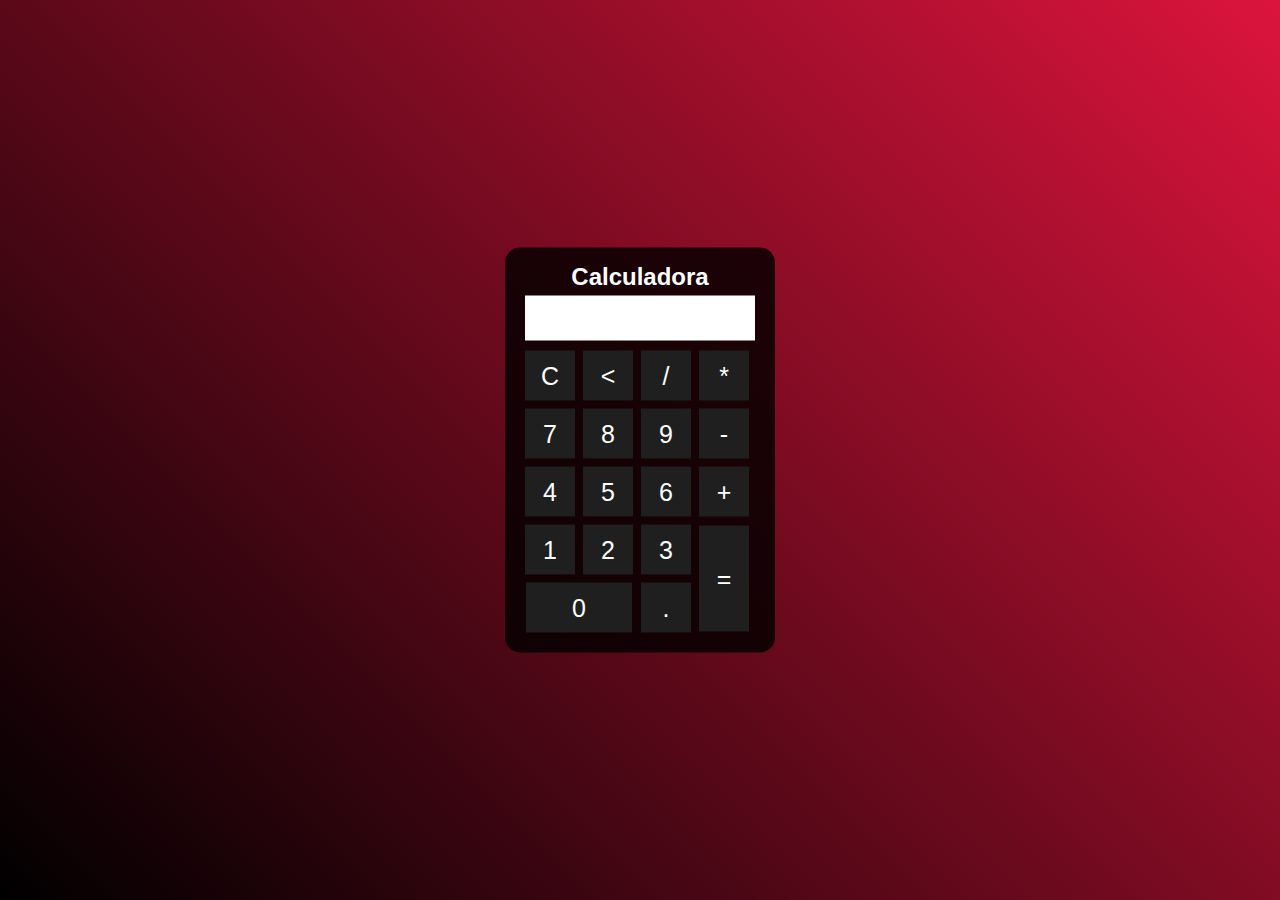
==== index.html @ 828ef607 "atualizando" ====
<!DOCTYPE html>
<html lang="pt-br">
<head>
    <meta charset="UTF-8">
    <meta http-equiv="X-UA-Compatible" content="IE=edge">
    <meta name="viewport" content="width=device-width, initial-scale=1.0">
    <title>Calculadora</title>
    <link href="css/estilo.css" "text/css" rel="stylesheet"/> 
    <script src="javascript/myscript.js"></script>
  </head>
<body>

<div class="fundo">
    <div class="calculadora">
      <h2>Calculadora</h2>
      <p id = "resultado"></p>
      <table>
        <tr>
          <td><button class="botao" onclick="limpar()">C</button></td>
          <td><button class="botao" onclick="apagar()"><</button></td>
          <td><button class="botao" onclick="insert('/')">/</button></td>
          <td><button class="botao" onclick="insert('*')">*</button></td>
        </tr>

        <tr>
          <td><button class="botao" onclick="insert('7')">7</button></td>
          <td><button class="botao" onclick="insert('8')">8</button></td>
          <td><button class="botao" onclick="insert('9')">9</button></td>
          <td><button class="botao" onclick="insert('-')">-</button></td>
        </tr>

        <tr>
          <td><button class="botao" onclick="insert('4')">4</button></td>
          <td><button class="botao" onclick="insert('5')">5</button></td>
          <td><button class="botao" onclick="insert('6')">6</button></td>
          <td><button class="botao" onclick="insert('+')">+</button></td>
        </tr>

        <tr>
          <td><button class="botao" onclick="insert('1')">1</button></td>
          <td><button class="botao" onclick="insert('2')">2</button></td>
          <td><button class="botao" onclick="insert('3')">3</button></td>
          <td rowspan="2"><button class="botao1" onclick="calcular()">=</button></td>
        </tr>

        <tr>
          <td colspan="2"><button class="botao2" onclick="insert('0')">0</button></td>
          <td><button class="botao" onclick="insert('.')">.</button></td>
        </tr>
      </table>
    </div>
  </div>

</body>

</html>
---- css/estilo.css ----
*{
margin:0;
padding: 0;
}

.fundo{
  background-image: linear-gradient(45deg, black, crimson);
  height: 100vh;
  color: #fff;
  font-family: Arial, Helvetica, sans-serif;
  text-align: center;
  }

.calculadora{
  position: absolute;
  background-color:rgba(0,0,0, 0.8);
  top: 50%;
  left: 50%;
  transform: translate(-50%, -50%);
  border-radius: 15px;
  padding: 15px;
}

.botao, .botao1, .botao2{
  width: 50px;
  height: 50px;
  font-size: 25px;
  margin: 3px;
  cursor: pointer;
  background-color: rgb(31, 31, 31);
  border: none;
  color: #fff;
}
.botao1{
  height: 106px;  
}

.botao2{
  width: 106px; 
}

.botao:hover, .botao1:hover, .botao2:hover {
  background-color: black;
}

#resultado{
  background-color: white;
  width: 220px;
  height: 35px;
  margin: 5px;
  font-size: 25px;
  color: black;
  text-align: right;
  padding: 5px;
}
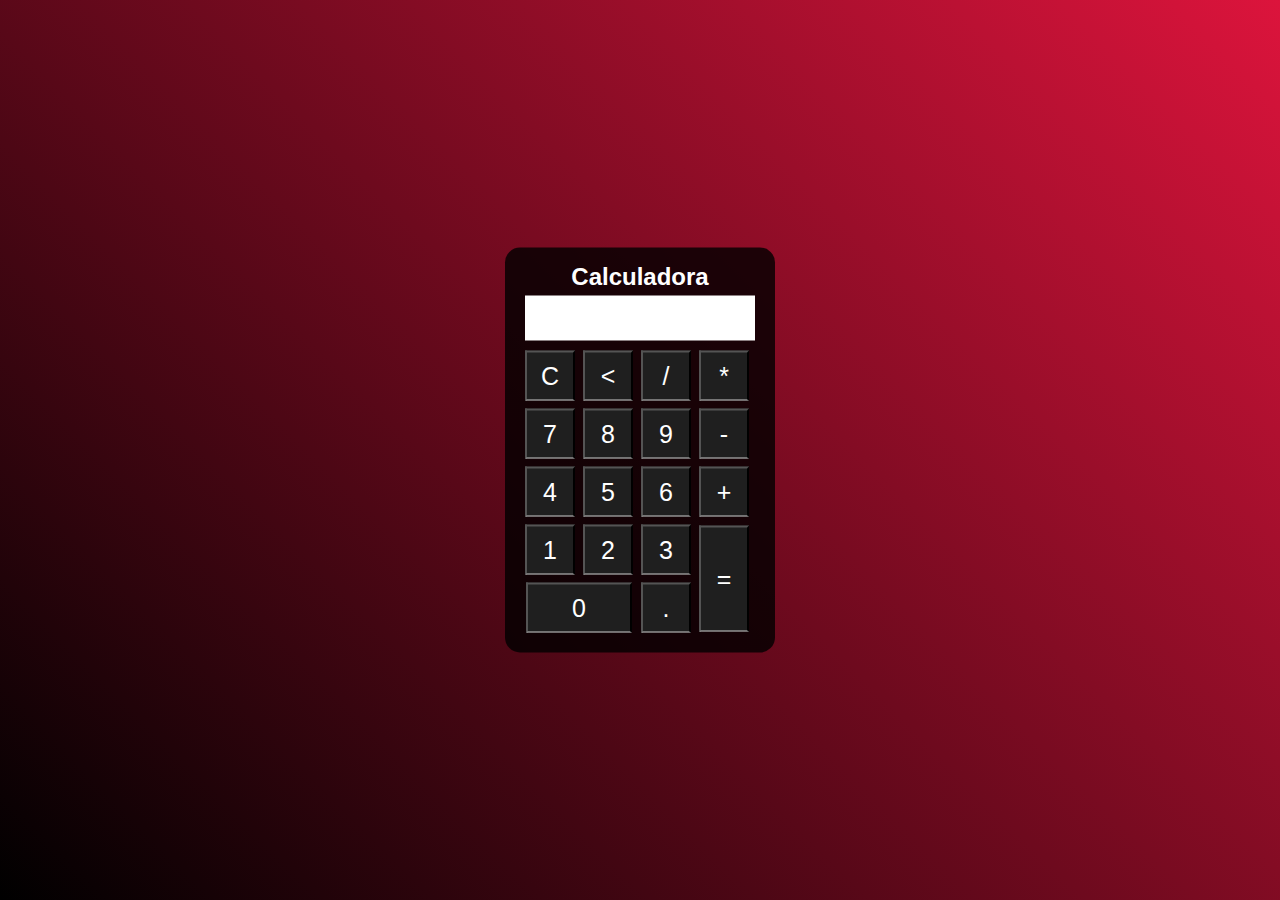
==== commit ff5a2616: "atualizando" ====
--- a/index.html
+++ b/index.html
@@ -5,8 +5,8 @@
     <meta http-equiv="X-UA-Compatible" content="IE=edge">
     <meta name="viewport" content="width=device-width, initial-scale=1.0">
     <title>Calculadora</title>
-    <link href="css/estilo.css" "text/css" rel="stylesheet"/> 
-    <script src="javascript/myscript.js"></script>
+    <link href="css/estilo1.css" "text/css" rel="stylesheet"/> 
+    <script src="javascript/script.js"></script>
   </head>
 <body>
 
--- a/css/estilo1.css
+++ b/css/estilo1.css
@@ -0,0 +1,56 @@
+*{
+margin:0;
+padding: 0;
+}
+
+.fundo{
+  background-image: linear-gradient(45deg, black, crimson);
+  height: 100vh;
+  color: #fff;
+  font-family: Arial, Helvetica, sans-serif;
+  text-align: center;
+  }
+
+.calculadora{
+  position: absolute;
+  background-color:rgba(0,0,0, 0.8);
+  top: 50%;
+  left: 50%;
+  transform: translate(-50%, -50%);
+  border-radius: 15px;
+  padding: 15px;
+}
+
+.botao, .botao1, .botao2{
+  width: 50px;
+  height: 50px;
+  font-size: 25px;
+  margin: 3px;
+  cursor: pointer;
+  background-color: rgb(31, 31, 31);
+  border-bottom: 1px solid #ccc;  
+  color: #fff;
+}
+.botao1{
+  height: 106px;  
+}
+
+.botao2{
+  width: 106px; 
+}
+
+.botao:hover, .botao1:hover, .botao2:hover {
+  background-color: black;
+}
+
+#resultado{
+  background-color: white;
+  width: 220px;
+  height: 35px;
+  margin: 5px;
+  font-size: 25px;
+  color: black;
+  text-align: right;
+  padding: 5px;
+}
+
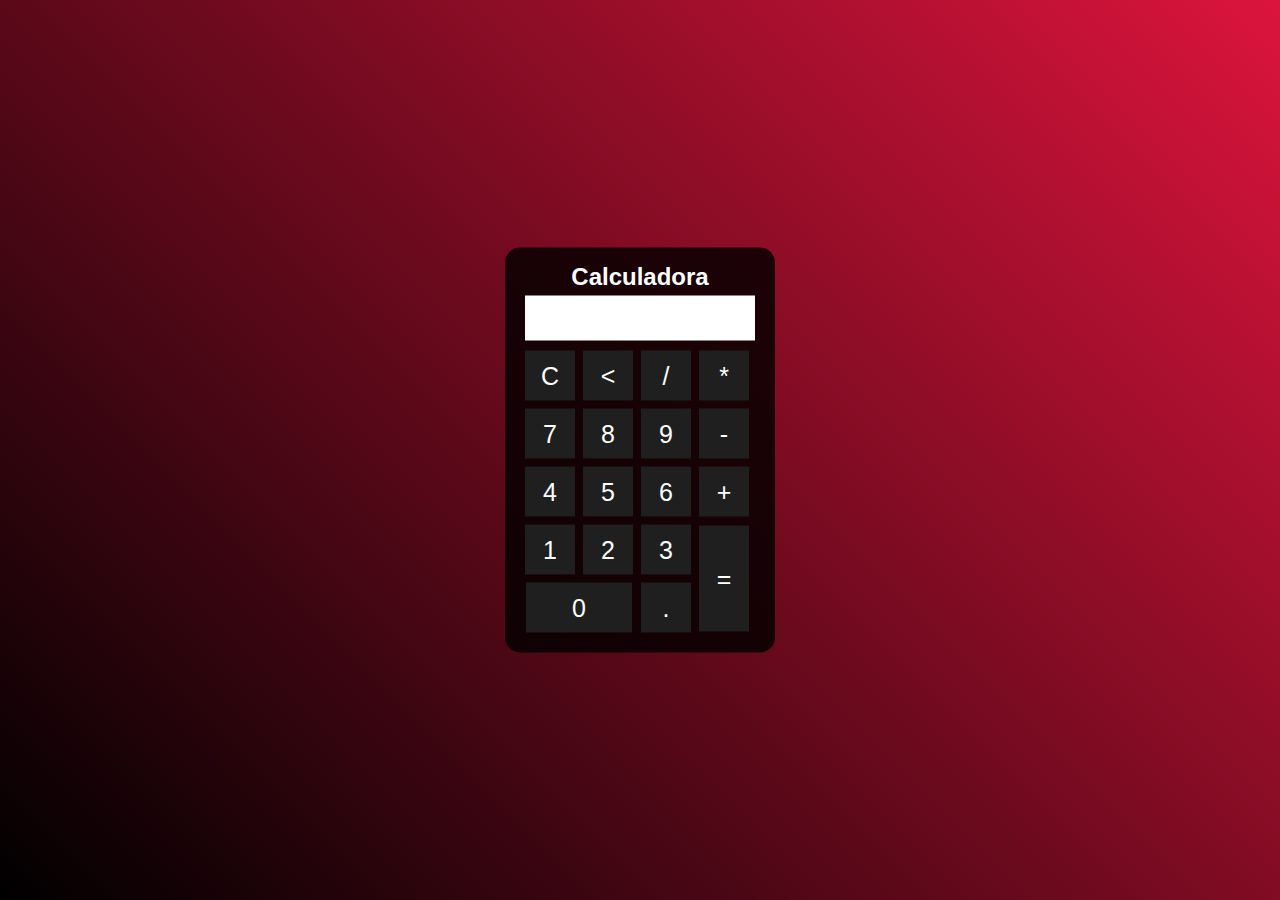
==== commit 9f83a034: "Atualizar" ====
--- a/index.html
+++ b/index.html
@@ -4,8 +4,8 @@
     <meta charset="UTF-8">
     <meta http-equiv="X-UA-Compatible" content="IE=edge">
     <meta name="viewport" content="width=device-width, initial-scale=1.0">
-    <title>Calculadora</title>
-    <link href="css/estilo1.css" "text/css" rel="stylesheet"/> 
+    <title>Calculadora antiga</title>
+    <link href="css/estilo.css" "text/css" rel="stylesheet"/> 
     <script src="javascript/script.js"></script>
   </head>
 <body>
--- a/css/estilo.css
+++ b/css/estilo.css
@@ -0,0 +1,56 @@
+*{
+margin:0;
+padding: 0;
+}
+
+.fundo{
+  background-image: linear-gradient(45deg, black, crimson);
+  height: 100vh;
+  color: #fff;
+  font-family: Arial, Helvetica, sans-serif;
+  text-align: center;
+  }
+
+.calculadora{
+  position: absolute;
+  background-color:rgba(0,0,0, 0.8);
+  top: 50%;
+  left: 50%;
+  transform: translate(-50%, -50%);
+  border-radius: 15px;
+  padding: 15px;
+}
+
+.botao, .botao1, .botao2{
+  width: 50px;
+  height: 50px;
+  font-size: 25px;
+  margin: 3px;
+  cursor: pointer;
+  background-color: rgb(31, 31, 31);
+  border: none;
+  color: #fff;
+}
+.botao1{
+  height: 106px;  
+}
+
+.botao2{
+  width: 106px; 
+}
+
+.botao:hover, .botao1:hover, .botao2:hover {
+  background-color: black;
+}
+
+#resultado{
+  background-color: white;
+  width: 220px;
+  height: 35px;
+  margin: 5px;
+  font-size: 25px;
+  color: black;
+  text-align: right;
+  padding: 5px;
+}
+
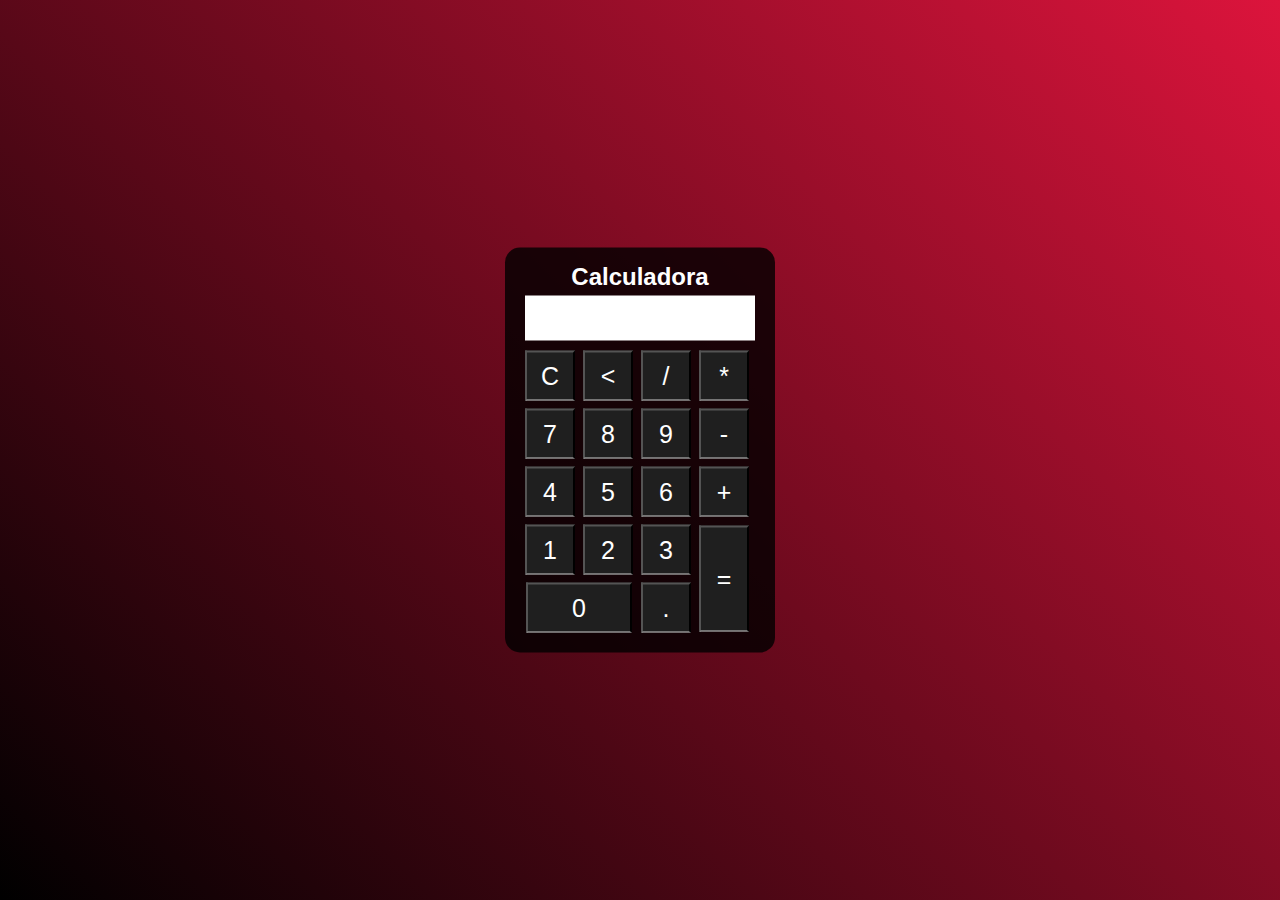
==== commit 8778e67a: "Update index.html" ====
--- a/index.html
+++ b/index.html
@@ -5,8 +5,8 @@
     <meta http-equiv="X-UA-Compatible" content="IE=edge">
     <meta name="viewport" content="width=device-width, initial-scale=1.0">
     <title>Calculadora antiga</title>
-    <link href="css/estilo.css" "text/css" rel="stylesheet"/> 
-    <script src="javascript/script.js"></script>
+    <link rel="shortcut icon" href="favicon/logoejm.ico" type="image/x-icon">
+    <link rel="stylesheet" "text/css" href="css/estiloc.css">
   </head>
 <body>
 
@@ -51,6 +51,7 @@
     </div>
   </div>
 
+  <script src="javascript/script.js"></script>
 </body>
 
 </html>--- a/css/estiloc.css
+++ b/css/estiloc.css
@@ -0,0 +1,56 @@
+*{
+margin:0;
+padding: 0;
+}
+
+.fundo{
+  background-image: linear-gradient(45deg, black, crimson);
+  height: 100vh;
+  color: #fff;
+  font-family: Arial, Helvetica, sans-serif;
+  text-align: center;
+  }
+
+.calculadora{
+  position: absolute;
+  background-color:rgba(0,0,0, 0.8);
+  top: 50%;
+  left: 50%;
+  transform: translate(-50%, -50%);
+  border-radius: 15px;
+  padding: 15px;
+}
+
+.botao, .botao1, .botao2{
+  width: 50px;
+  height: 50px;
+  font-size: 25px;
+  margin: 3px;
+  cursor: pointer;
+  background-color: rgb(31, 31, 31);
+  border-bottom: 1px solid #ccc;  
+  color: #fff;
+}
+.botao1{
+  height: 106px;  
+}
+
+.botao2{
+  width: 106px; 
+}
+
+.botao:hover, .botao1:hover, .botao2:hover {
+  background-color: black;
+}
+
+#resultado{
+  background-color: white;
+  width: 220px;
+  height: 35px;
+  margin: 5px;
+  font-size: 25px;
+  color: black;
+  text-align: right;
+  padding: 5px;
+}
+
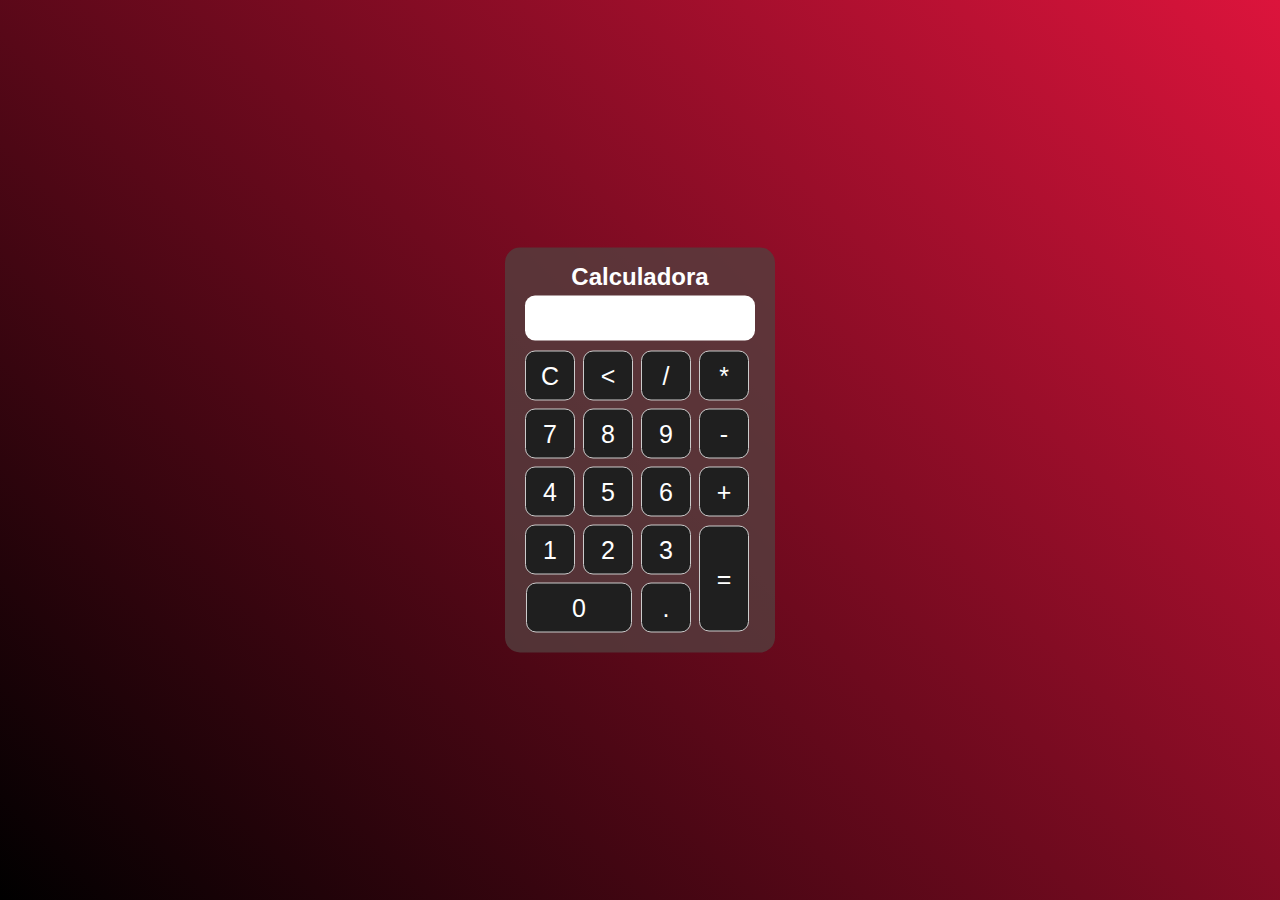
==== commit 9e7d79bf: "Update - index.html" ====
--- a/index.html
+++ b/index.html
@@ -4,7 +4,7 @@
     <meta charset="UTF-8">
     <meta http-equiv="X-UA-Compatible" content="IE=edge">
     <meta name="viewport" content="width=device-width, initial-scale=1.0">
-    <title>Calculadora antiga</title>
+    <title>Calculadora</title>
     <link rel="shortcut icon" href="favicon/logoejm.ico" type="image/x-icon">
     <link rel="stylesheet" "text/css" href="css/estiloc.css">
   </head>
--- a/css/estiloc.css
+++ b/css/estiloc.css
@@ -4,16 +4,16 @@
 }
 
 .fundo{
-  background-image: linear-gradient(45deg, black, crimson);
+  background-image:linear-gradient(45deg, black, crimson);
   height: 100vh;
+  text-align: center;
   color: #fff;
-  font-family: Arial, Helvetica, sans-serif;
-  text-align: center;
+  font-family: Arial, Helvetica, sans-serif;  
   }
 
 .calculadora{
   position: absolute;
-  background-color:rgba(0,0,0, 0.8);
+  background-color:rgba(84, 62, 62, 0.8);
   top: 50%;
   left: 50%;
   transform: translate(-50%, -50%);
@@ -28,9 +28,12 @@
   margin: 3px;
   cursor: pointer;
   background-color: rgb(31, 31, 31);
-  border-bottom: 1px solid #ccc;  
+  border: 1px solid #ccc;
   color: #fff;
+  border-radius: 10px;  
 }
+
+
 .botao1{
   height: 106px;  
 }
@@ -52,5 +55,6 @@
   color: black;
   text-align: right;
   padding: 5px;
+  border-radius: 10px; 
 }
 
